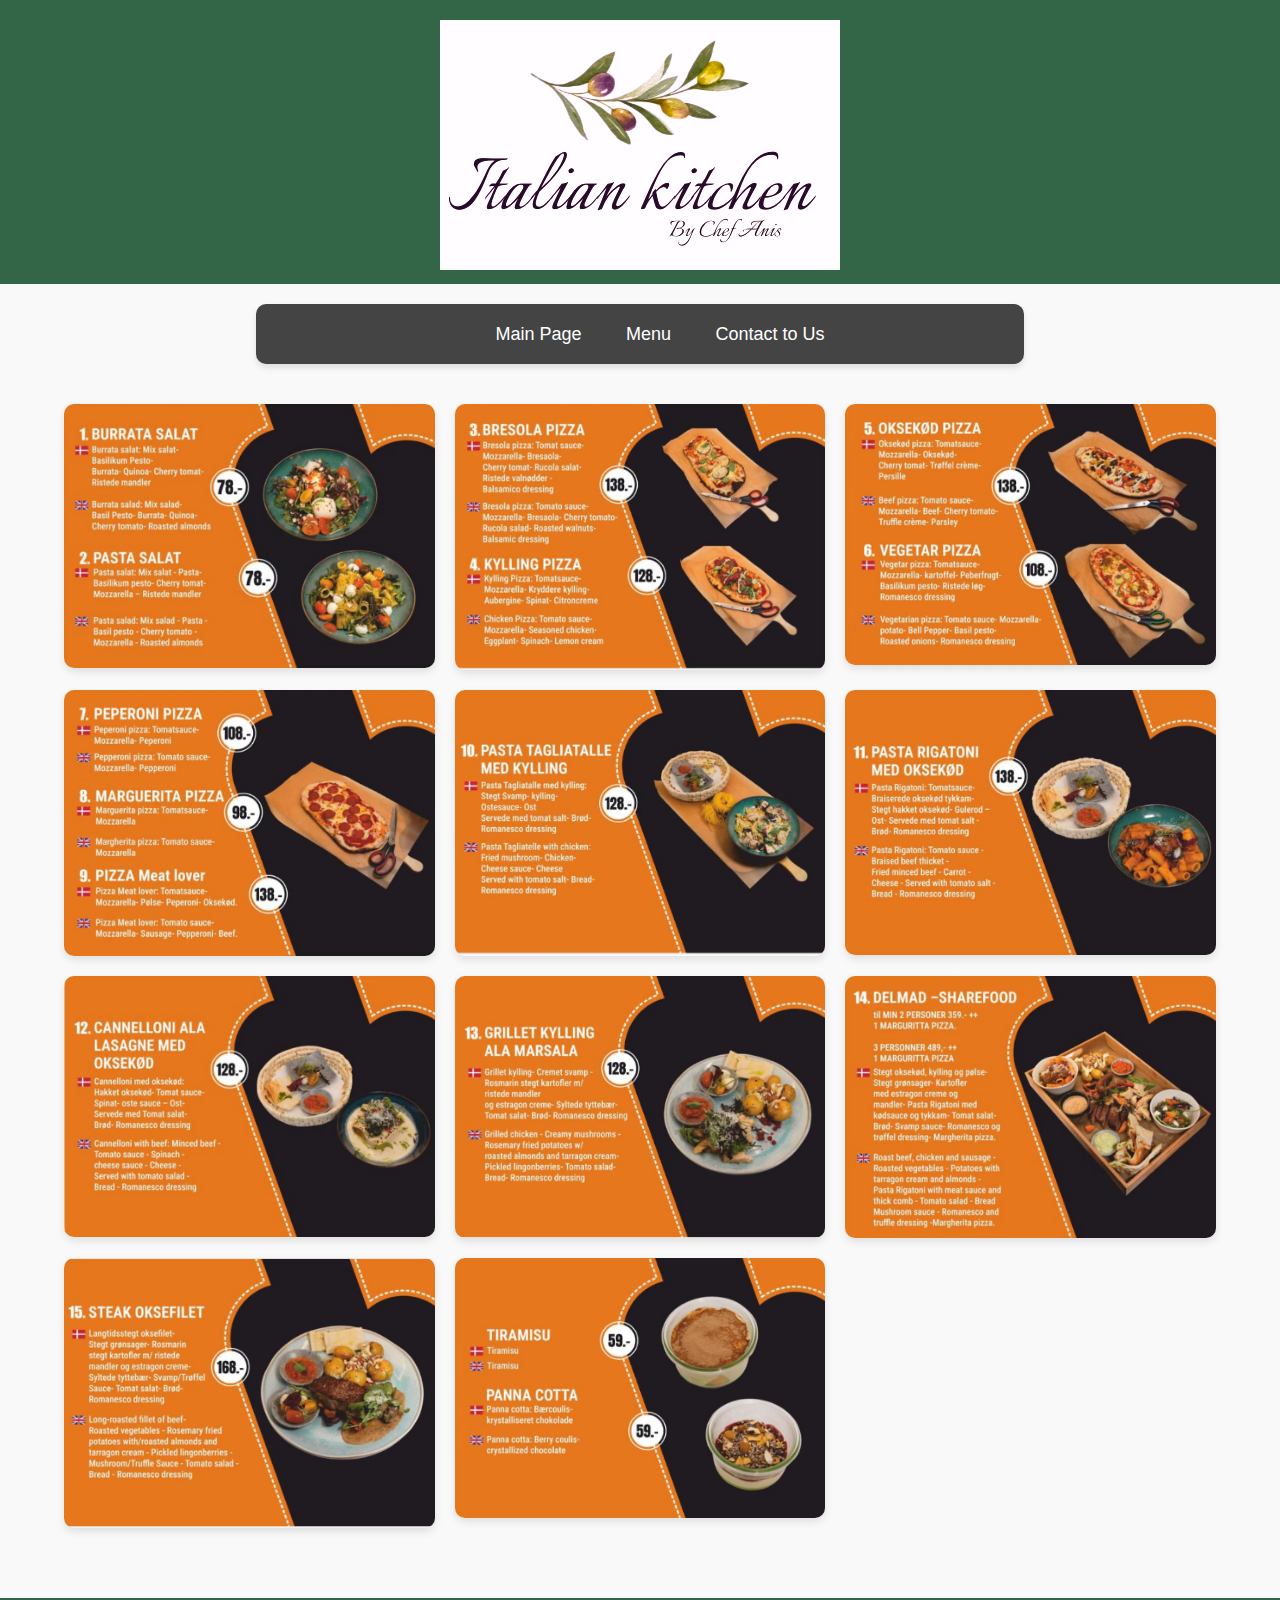
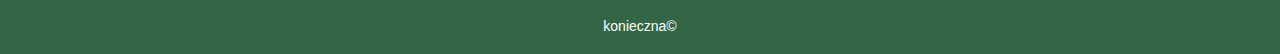
==== menu.html @ 4f6a10c0 "14.01.2025" ====
<!DOCTYPE html>
<html lang="en">

<head>
	<meta charset="UTF-8">
	<meta name="viewport" content="width=device-width, initial-scale=1.0">
	<title>Our Menu - Italian Kitchen</title>
	<link href="styl.css" rel="stylesheet">
	<link rel = "shortcut icon" href="logo/logo.png">
	
</head>

<body>
	<div id="logo">
		<img src="logo/logo.png" style = "padding-top:10px ;">
	</div>
	<nav>
		<ul>
			<a href="index.html">Main Page</a>
			<a href="menu.html">Menu</a>
			<a href="contact.html">Contact to Us</a>
		</ul>
	</nav>
	
	<div id="photos">
      <img src = "menu/image0.jpeg"  id = "menu_photo">
			<img src = "menu/image1.jpeg"  id = "menu_photo">
			<img src = "menu/image2.jpeg"  id = "menu_photo">
			<img src = "menu/image3.jpeg"  id = "menu_photo">
			<img src = "menu/image4.jpeg"  id = "menu_photo">
			<img src = "menu/image5.jpeg"  id = "menu_photo">
			<img src = "menu/image6.jpeg"  id = "menu_photo">
			<img src = "menu/image7.jpeg"  id = "menu_photo">
			<img src = "menu/image8.jpeg"  id = "menu_photo">
			<img src = "menu/image9.jpeg"  id = "menu_photo">
			<img src = "menu/image10.jpeg" id = "menu_photo">
		
	</div>
	
	<footer id="footer">
		konieczna© 
	</footer>
</body>
</html>
---- styl.css ----
body {
  margin: auto;
  font-family: Arial, sans-serif;
  background-color: #f9f9f9;
  color: #333;
}

#logo {  
  background-color: #326647;     
  text-align: center;   
  padding: 10px;
  color: white;  
}

nav {
  margin: 20px auto;
  width: 60%;
  border-radius: 10px;
  display: flex;
  justify-content: space-around;
  align-items: center;
  height: 60px;
  background-color: #444;
  box-shadow: 0 4px 6px rgba(0, 0, 0, 0.1);
}

nav a {
  font-size: large;
  color: white;
  text-decoration: none;
  padding: 10px 20px;
  transition: color 0.3s ease;
}

nav a:hover {
  color: #ffd700;
}

#photos {
  display: grid;
  grid-template-columns: repeat(auto-fit, minmax(350px, 1fr));
  gap: 20px;
  width: 90%;
  margin: 0 auto;
  padding: 20px;
}

#photos img {
  width: 100%;
  border-radius: 10px;
  box-shadow: 0 4px 8px rgba(0, 0, 0, 0.1);
  transition: transform 0.3s ease, box-shadow 0.3s ease;
}

#photos img:hover {
  transform: scale(1.05);
  box-shadow: 0 6px 12px rgba(0, 0, 0, 0.2);
}

#content {
  width: 70%;
  margin: 0 auto;
  display: flex;
  flex-direction: row;
  align-items: flex-start;
  gap: 20px;
  text-align: justify;
  padding-bottom: 10%;
}

p {
  padding: 30px 0;
  font-size: 18px;
}

#index {
  width: 50%;
  margin: 0 auto;
}

video {
  max-width: 100%;
  height: auto;
  border-radius: 10px;
}

#footer {
  background-color: #326647;
  text-align: center;
  padding: 20px;
  color: white;
  margin-top: 50px;
  font-size: 14px;
}

#footer a {
  color: #ffd700;
  text-decoration: none;
}

#footer a:hover {
  text-decoration: underline;
}

@media (max-width: 768px) {
  nav {
    flex-direction: column;
    height: auto;
    padding: 10px;
  }

  nav a {
    font-size: medium;
    margin: 5px 0;
  }

  #content {
    flex-direction: column;
    align-items: center;
    width: 90%;
  }

  p {
    text-align: center;
  }

  #index {
    width: 100%;
  }

  video {
    width: 100%;
  }

  #photos {
    grid-template-columns: 1fr;
    gap: 10px;
  }
}

@media (max-width: 480px) {
  nav {
    width: 100%;
  }

  #footer {
    font-size: 12px;
    padding: 10px;
  }
}
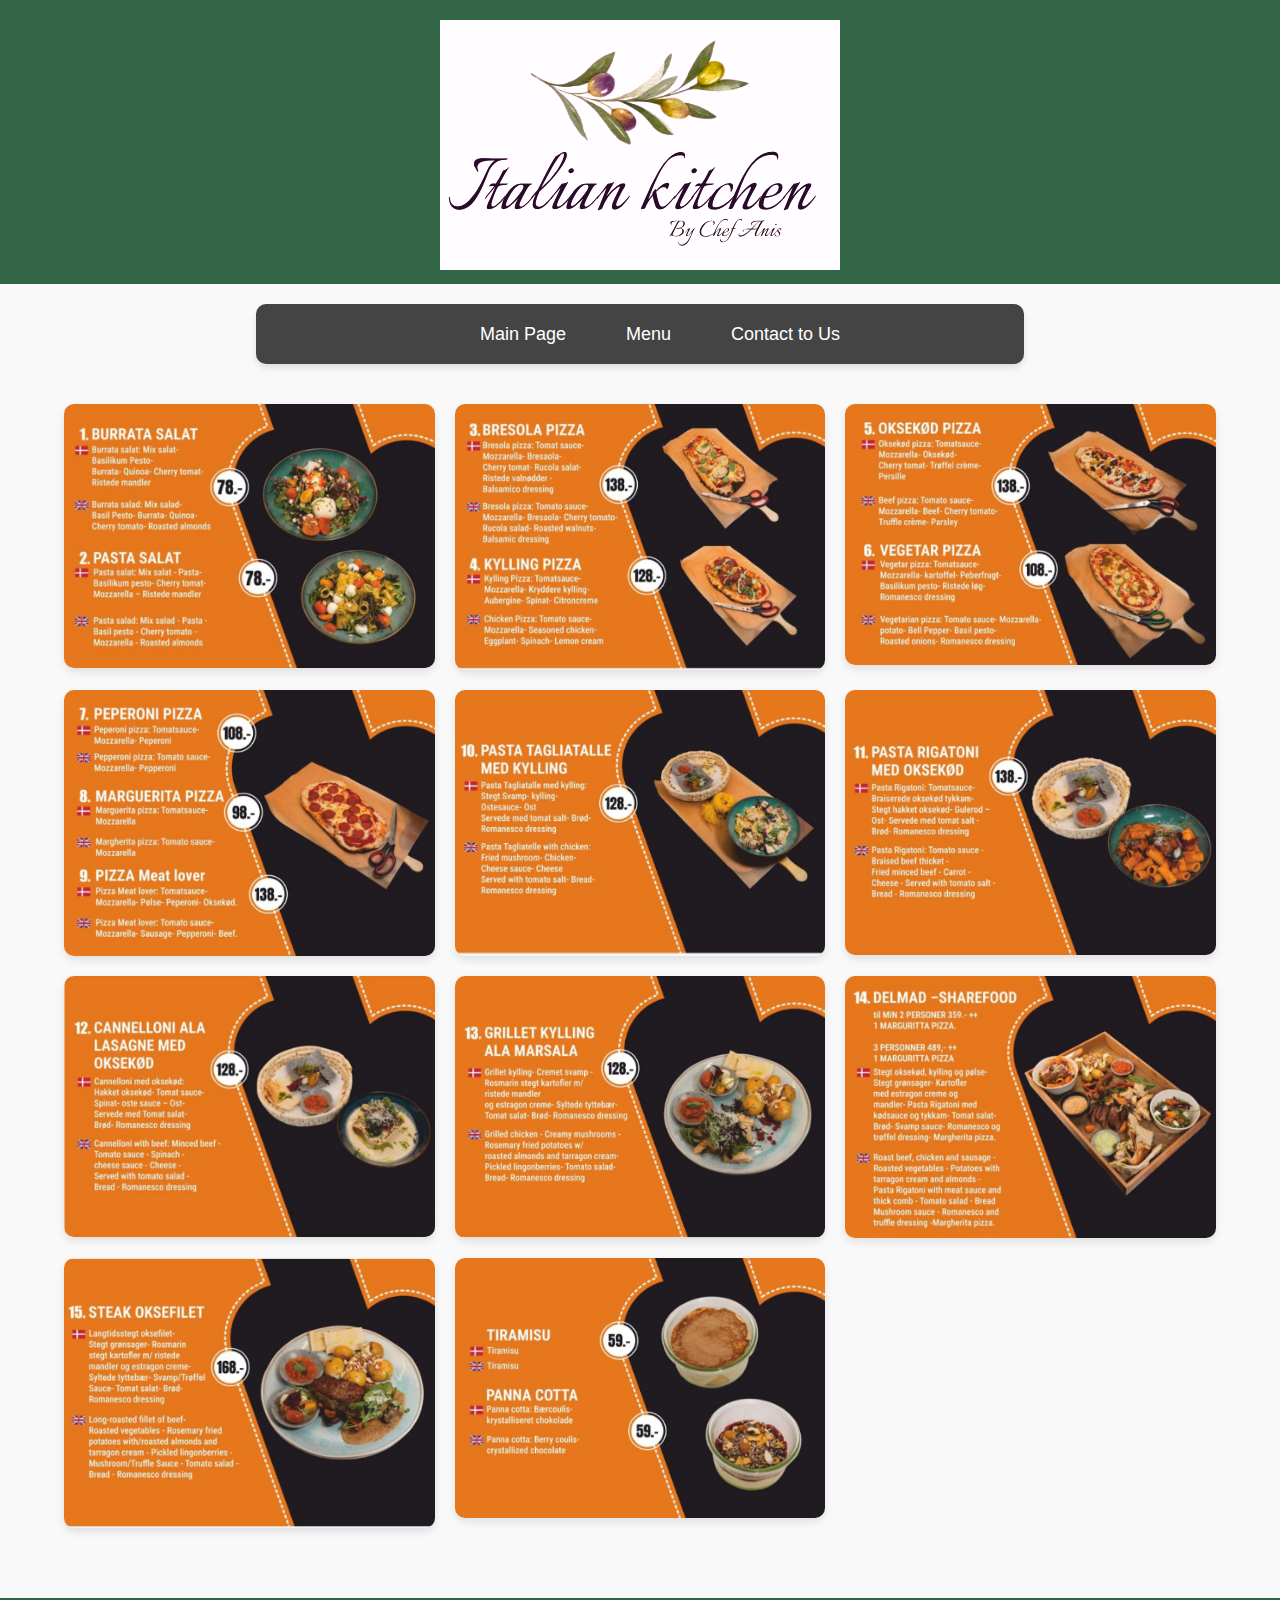
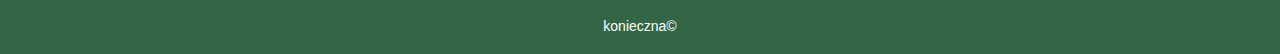
==== commit 361b0973: "..." ====
--- a/menu.html
+++ b/menu.html
@@ -15,12 +15,19 @@
 		<img src="logo/logo.png" style = "padding-top:10px ;">
 	</div>
 	<nav>
-		<ul>
-			<a href="index.html">Main Page</a>
-			<a href="menu.html">Menu</a>
-			<a href="contact.html">Contact to Us</a>
-		</ul>
-	</nav>
+    <div class="nav-container">
+      <div class="hamburger" onclick="toggleMenu()"> 
+        <span></span>
+        <span></span>
+        <span></span>
+      </div>
+      <ul class="nav-links">
+        <li><a href="index.html">Main Page</a></li>
+        <li><a href="menu.html">Menu</a></li>
+        <li><a href="contact.html">Contact to Us</a></li>
+      </ul>
+    </div>
+  </nav>
 	
 	<div id="photos">
       <img src = "menu/image0.jpeg"  id = "menu_photo">
--- a/styl.css
+++ b/styl.css
@@ -102,16 +102,70 @@
   text-decoration: underline;
 }
 
+/* Hamburger Menu - Styles */
+.hamburger {
+  display: none; /* Hidden on large screens */
+  flex-direction: column;
+  cursor: pointer;
+  gap: 5px;
+}
+
+.hamburger span {
+  width: 25px;
+  height: 3px;
+  background-color: white;
+}
+
+/* Mobile Menu Styles */
+.nav-links {
+  list-style: none;
+  display: flex;
+  gap: 20px;
+}
+
+.nav-links li a {
+  text-decoration: none;
+  color: white;
+  font-size: large;
+}
+
+/* Show the hamburger icon and hide menu on small screens */
 @media (max-width: 768px) {
   nav {
+    width: 100%;
     flex-direction: column;
     height: auto;
     padding: 10px;
+    position: relative;
   }
 
   nav a {
     font-size: medium;
     margin: 5px 0;
+  }
+
+  .hamburger {
+    display: flex; /* Show hamburger icon on mobile */
+  }
+
+  .nav-links {
+    display: none; /* Hide menu items by default */
+    position: absolute;
+    top: 60px;
+    right: 0;
+    width: 100%;
+    flex-direction: column;
+    background-color: #444;
+    padding: 10px 0;
+  }
+
+  .nav-links.active {
+    display: flex; /* Show menu when active */
+  }
+
+  .nav-links li {
+    text-align: center;
+    padding: 10px 0;
   }
 
   #content {
@@ -138,6 +192,7 @@
   }
 }
 
+/* Mobile Footer */
 @media (max-width: 480px) {
   nav {
     width: 100%;
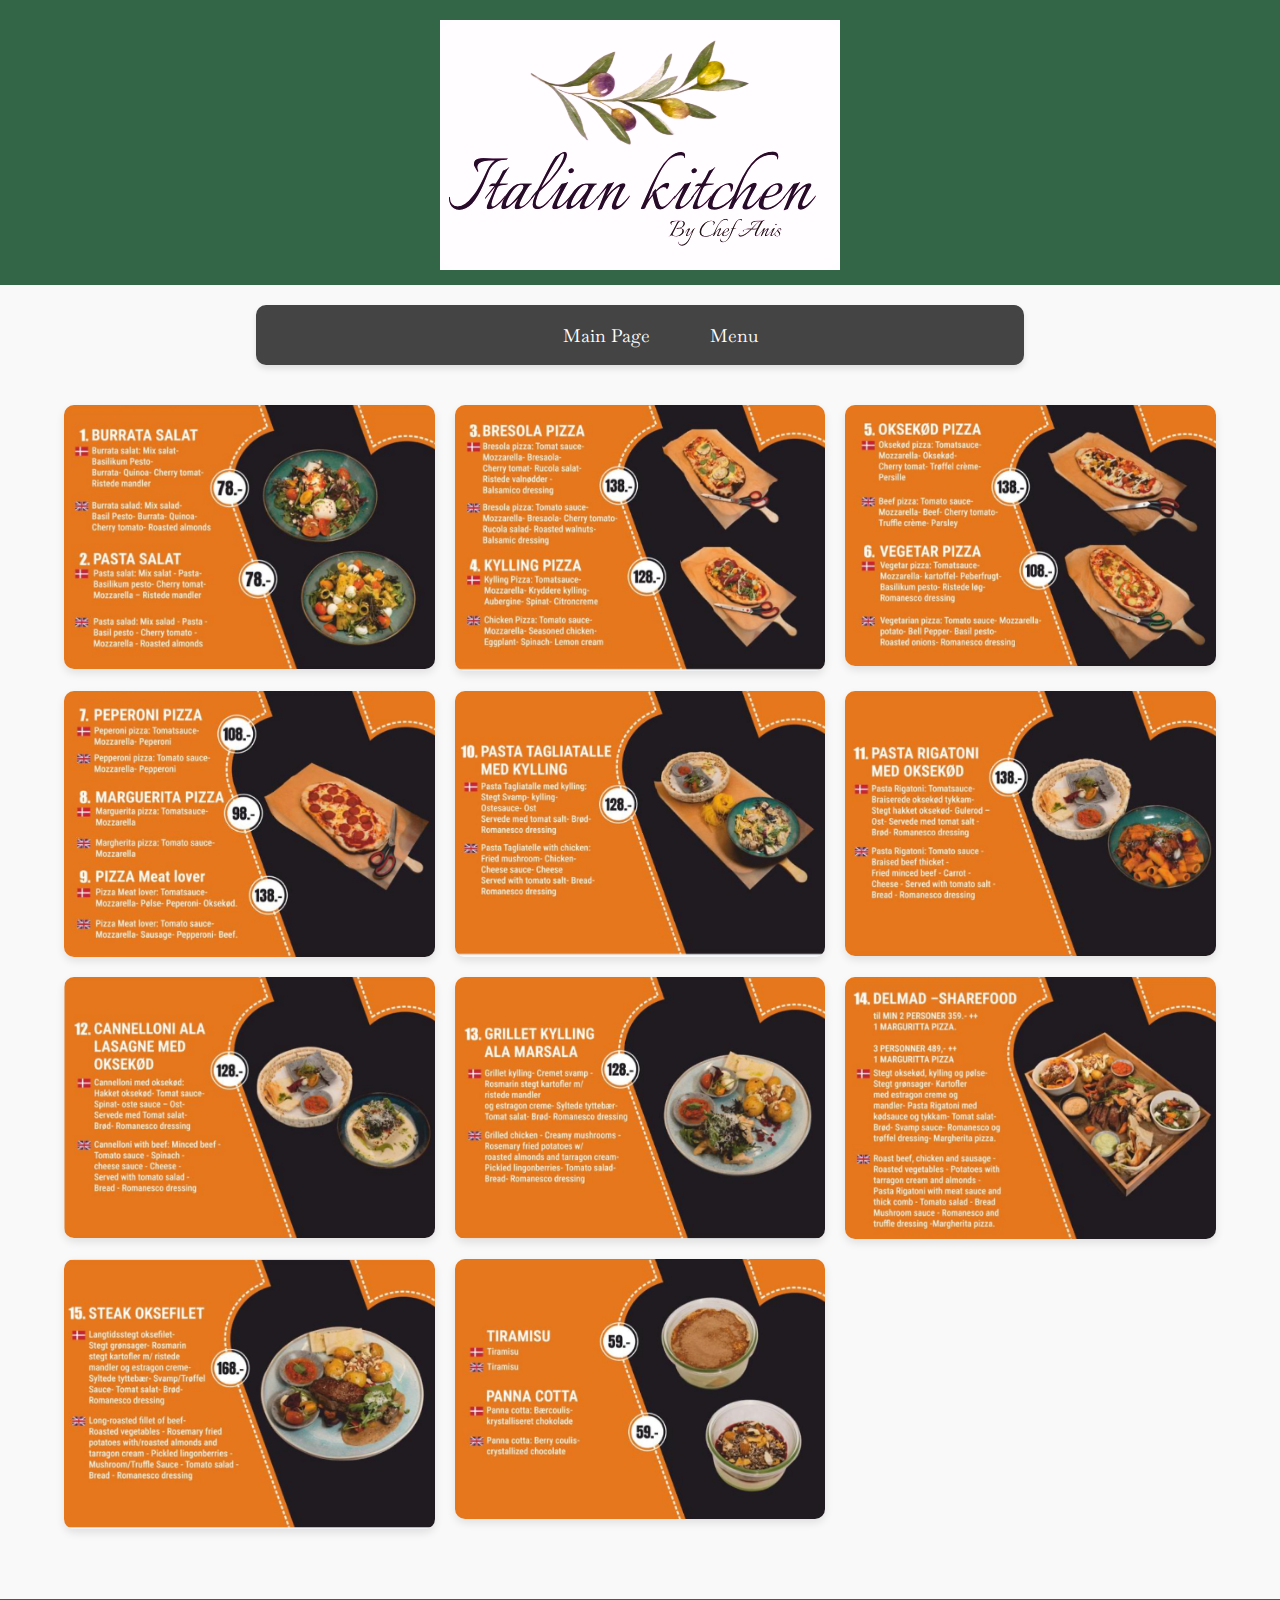
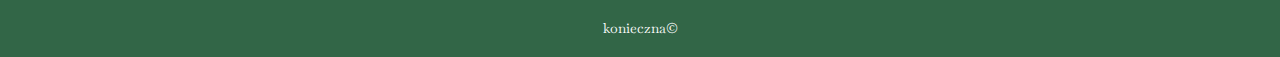
==== commit 14104f53: "17/01/2025" ====
--- a/menu.html
+++ b/menu.html
@@ -7,12 +7,14 @@
 	<title>Our Menu - Italian Kitchen</title>
 	<link href="styl.css" rel="stylesheet">
 	<link rel = "shortcut icon" href="logo/logo.png">
+	<script src="script.js"></script>
+	<link href='https://fonts.googleapis.com/css?family=Baskervville' rel='stylesheet'>
 	
 </head>
 
 <body>
 	<div id="logo">
-		<img src="logo/logo.png" style = "padding-top:10px ;">
+		<img src="logo/logo.png" style = "padding-top:10px ;" alt="logo">
 	</div>
 	<nav>
     <div class="nav-container">
@@ -24,23 +26,23 @@
       <ul class="nav-links">
         <li><a href="index.html">Main Page</a></li>
         <li><a href="menu.html">Menu</a></li>
-        <li><a href="contact.html">Contact to Us</a></li>
+        <!--<li><a href="contact.html">Contact to Us</a></li>-->
       </ul>
     </div>
   </nav>
 	
 	<div id="photos">
-      <img src = "menu/image0.jpeg"  id = "menu_photo">
-			<img src = "menu/image1.jpeg"  id = "menu_photo">
-			<img src = "menu/image2.jpeg"  id = "menu_photo">
-			<img src = "menu/image3.jpeg"  id = "menu_photo">
-			<img src = "menu/image4.jpeg"  id = "menu_photo">
-			<img src = "menu/image5.jpeg"  id = "menu_photo">
-			<img src = "menu/image6.jpeg"  id = "menu_photo">
-			<img src = "menu/image7.jpeg"  id = "menu_photo">
-			<img src = "menu/image8.jpeg"  id = "menu_photo">
-			<img src = "menu/image9.jpeg"  id = "menu_photo">
-			<img src = "menu/image10.jpeg" id = "menu_photo">
+      <img src = "menu/image0.jpeg"  alt="Menu photo">
+			<img src = "menu/image1.jpeg"  alt="Menu photo">
+			<img src = "menu/image2.jpeg"  alt="Menu photo">
+			<img src = "menu/image3.jpeg"  alt="Menu photo">
+			<img src = "menu/image4.jpeg"  alt="Menu photo">
+			<img src = "menu/image5.jpeg"  alt="Menu photo">
+			<img src = "menu/image6.jpeg"  alt="Menu photo">
+			<img src = "menu/image7.jpeg"  alt="Menu photo">
+			<img src = "menu/image8.jpeg"  alt="Menu photo">
+			<img src = "menu/image9.jpeg"  alt="Menu photo">
+			<img src = "menu/image10.jpeg" alt="Menu photo">
 		
 	</div>
 	
--- a/styl.css
+++ b/styl.css
@@ -1,8 +1,8 @@
 body {
   margin: auto;
-  font-family: Arial, sans-serif;
   background-color: #f9f9f9;
   color: #333;
+  font-family: 'Baskervville';
 }
 
 #logo {  
@@ -32,7 +32,7 @@
   transition: color 0.3s ease;
 }
 
-nav a:hover {
+a:hover {
   color: #ffd700;
 }
 
@@ -168,6 +168,7 @@
     padding: 10px 0;
   }
 
+  
   #content {
     flex-direction: column;
     align-items: center;
@@ -202,4 +203,8 @@
     font-size: 12px;
     padding: 10px;
   }
-}
+  .logo{
+    width: 80%;
+  }
+}
+
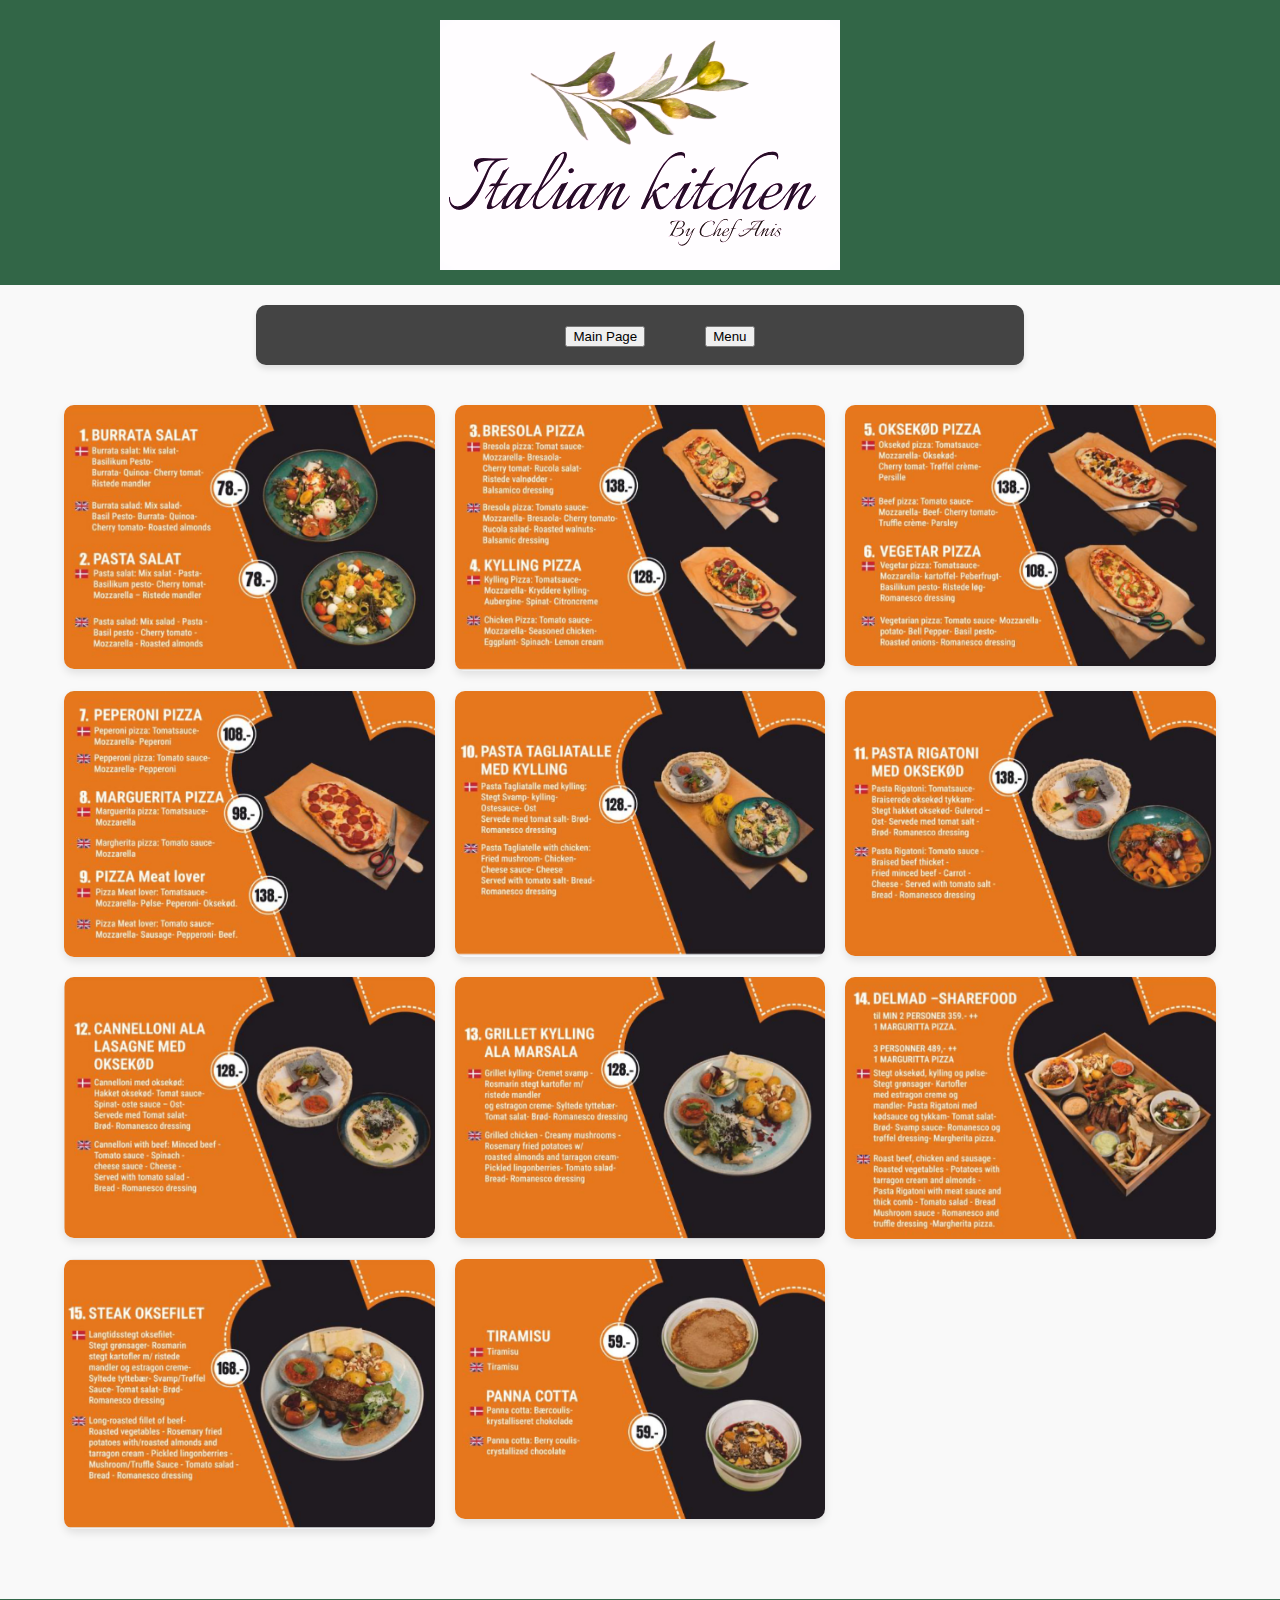
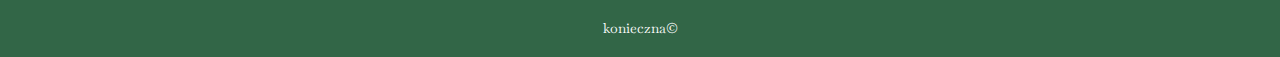
==== commit 967ff983: "dump" ====
--- a/menu.html
+++ b/menu.html
@@ -24,8 +24,8 @@
         <span></span>
       </div>
       <ul class="nav-links">
-        <li><a href="index.html">Main Page</a></li>
-        <li><a href="menu.html">Menu</a></li>
+        <li><a href="index.html"><button>Main Page</button></a></li>
+        <li><a href="menu.html"><button>Menu</button></a></li>
         <!--<li><a href="contact.html">Contact to Us</a></li>-->
       </ul>
     </div>
--- a/styl.css
+++ b/styl.css
@@ -32,9 +32,7 @@
   transition: color 0.3s ease;
 }
 
-a:hover {
-  color: #ffd700;
-}
+
 
 #photos {
   display: grid;
@@ -130,7 +128,7 @@
 }
 
 /* Show the hamburger icon and hide menu on small screens */
-@media (max-width: 768px) {
+@media (max-width: 480px) {
   nav {
     width: 100%;
     flex-direction: column;
@@ -204,7 +202,9 @@
     padding: 10px;
   }
   .logo{
-    width: 80%;
-  }
-}
-
+    width: 300px;
+    text-align: left;
+
+  }
+}
+
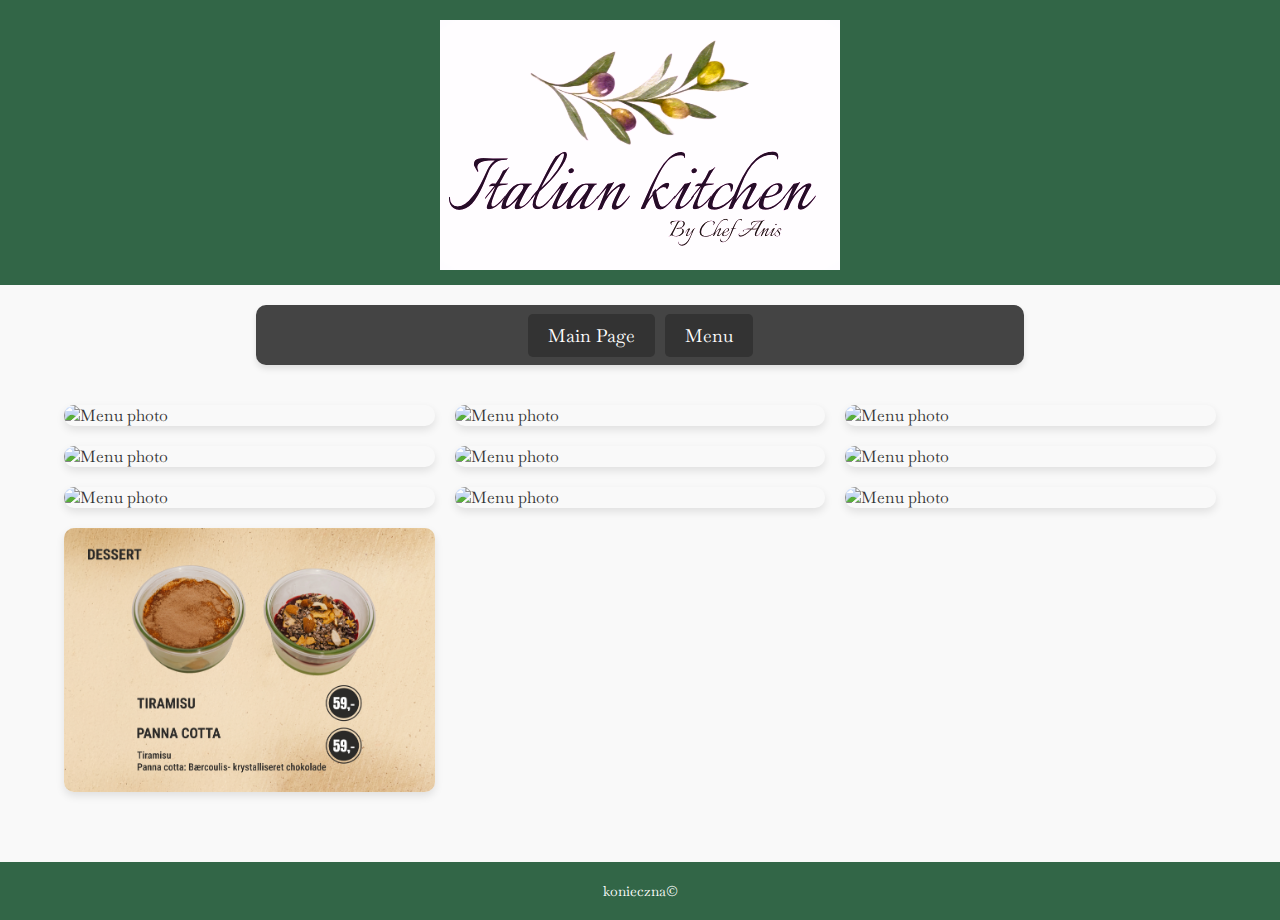
==== commit 63d30e2b: "25/01/2025" ====
--- a/menu.html
+++ b/menu.html
@@ -24,25 +24,24 @@
         <span></span>
       </div>
       <ul class="nav-links">
-        <li><a href="index.html"><button>Main Page</button></a></li>
-        <li><a href="menu.html"><button>Menu</button></a></li>
+        <li><a href="index.html" class="nav-link">Main Page</a></li>
+				<li><a href="menu.html" class="nav-link">Menu</a></li>
         <!--<li><a href="contact.html">Contact to Us</a></li>-->
       </ul>
     </div>
   </nav>
 	
 	<div id="photos">
-      <img src = "menu/image0.jpeg"  alt="Menu photo">
-			<img src = "menu/image1.jpeg"  alt="Menu photo">
-			<img src = "menu/image2.jpeg"  alt="Menu photo">
-			<img src = "menu/image3.jpeg"  alt="Menu photo">
-			<img src = "menu/image4.jpeg"  alt="Menu photo">
-			<img src = "menu/image5.jpeg"  alt="Menu photo">
-			<img src = "menu/image6.jpeg"  alt="Menu photo">
-			<img src = "menu/image7.jpeg"  alt="Menu photo">
-			<img src = "menu/image8.jpeg"  alt="Menu photo">
-			<img src = "menu/image9.jpeg"  alt="Menu photo">
-			<img src = "menu/image10.jpeg" alt="Menu photo">
+      <img src = "menu/Page-1.jpg"   alt="Menu photo">
+			<img src = "menu/Page-2.jpg"   alt="Menu photo">
+			<img src = "menu/Page-3.jpg"   alt="Menu photo">
+			<img src = "menu/Page-4.jpg"   alt="Menu photo">
+			<img src = "menu/Page-5.jpg"   alt="Menu photo">
+			<img src = "menu/Page-6.jpg"   alt="Menu photo">
+			<img src = "menu/Page-7.jpg"   alt="Menu photo">
+			<img src = "menu/Page-8.jpg"   alt="Menu photo">
+			<img src = "menu/Page-9.jpg"   alt="Menu photo">
+			<img src = "menu/Page-10.jpg"  alt="Menu photo">
 		
 	</div>
 	
--- a/styl.css
+++ b/styl.css
@@ -126,6 +126,35 @@
   color: white;
   font-size: large;
 }
+.nav-links {
+  list-style: none;
+  padding: 0;
+  margin: 0;
+  display: flex;
+  gap: 10px;
+}
+
+.nav-link {
+  display: inline-block;
+  padding: 10px 20px;
+  text-decoration: none; /* Usuń podkreślenie */
+  color: white;
+  background-color: #333;
+  border-radius: 5px;
+  font-family: 'Baskervville', serif;
+  font-size: 16px;
+  cursor: pointer;
+  transition: background-color 0.3s ease;
+}
+
+.nav-link:hover {
+  background-color: #0056b3; /* Zmiana koloru przy najechaniu */
+}
+
+.nav-link:active {
+  background-color: #003f7f; /* Zmiana koloru po kliknięciu */
+}
+
 
 /* Show the hamburger icon and hide menu on small screens */
 @media (max-width: 480px) {
